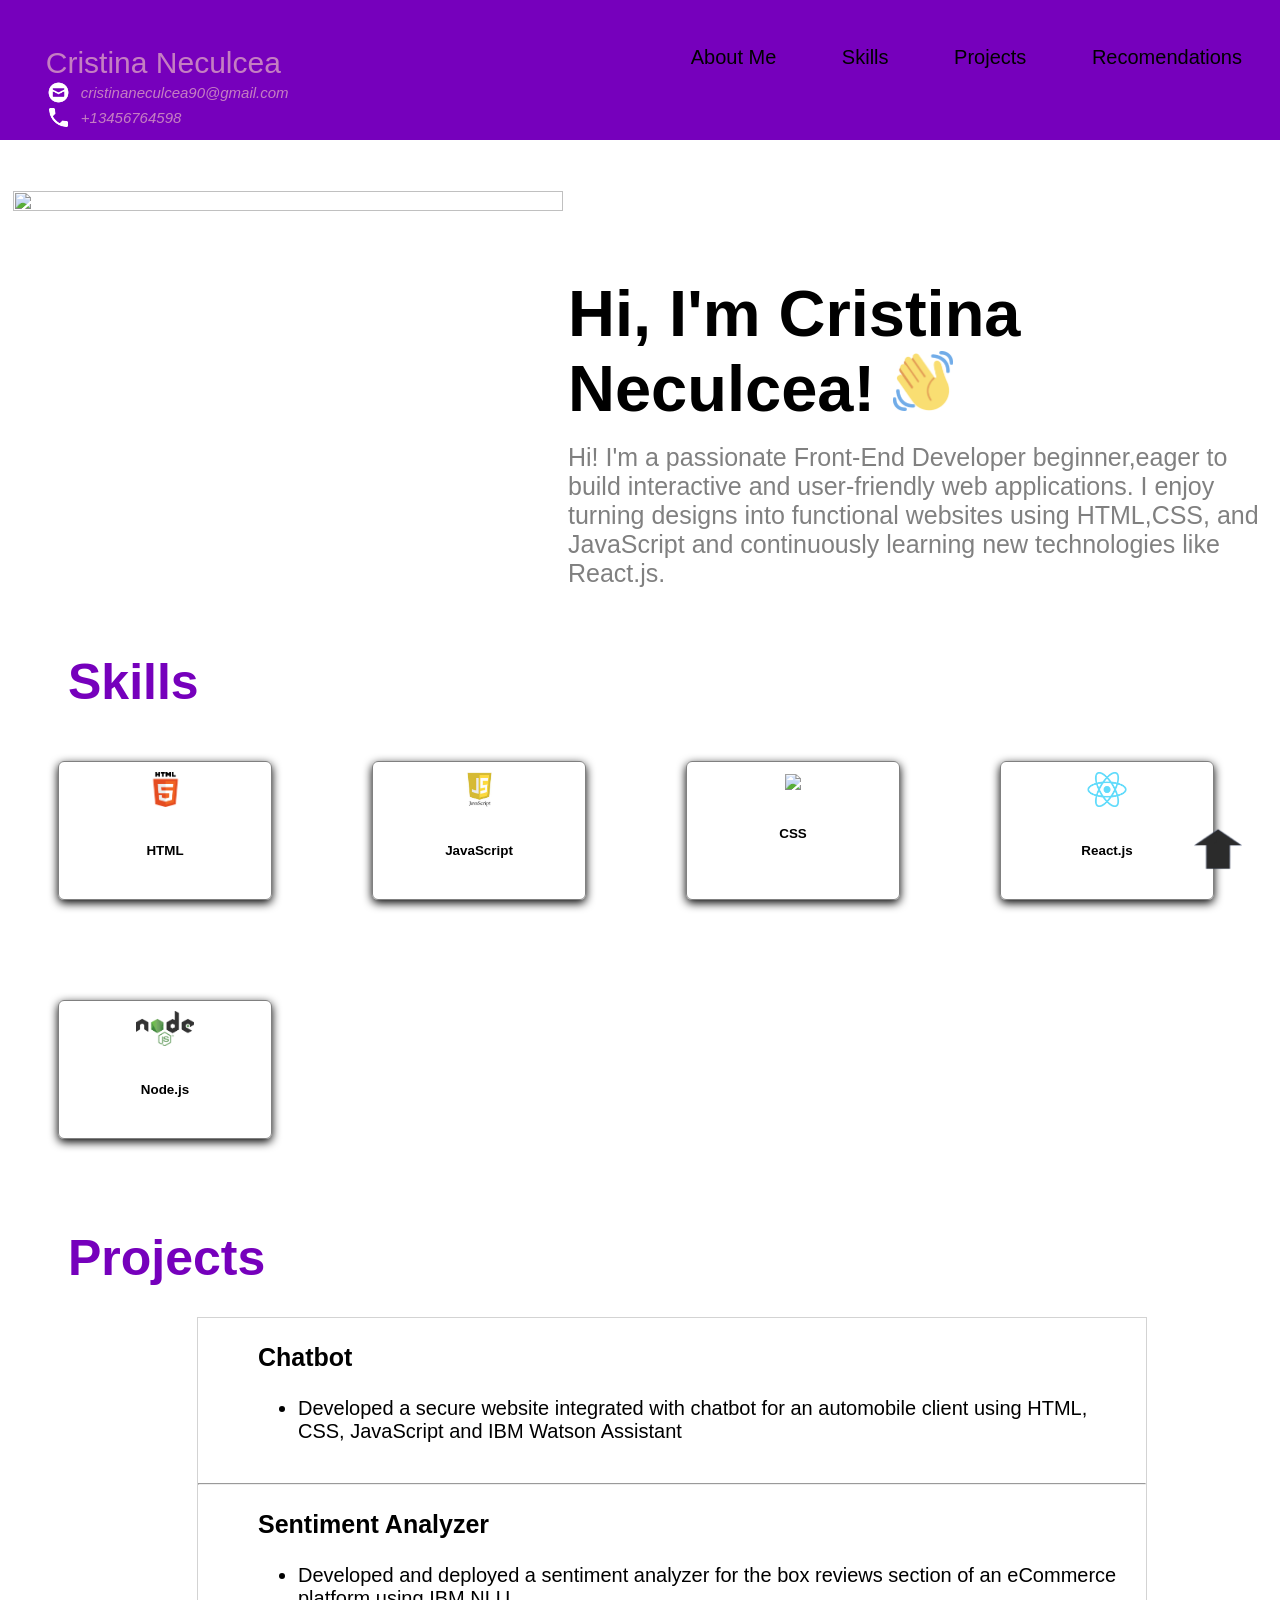
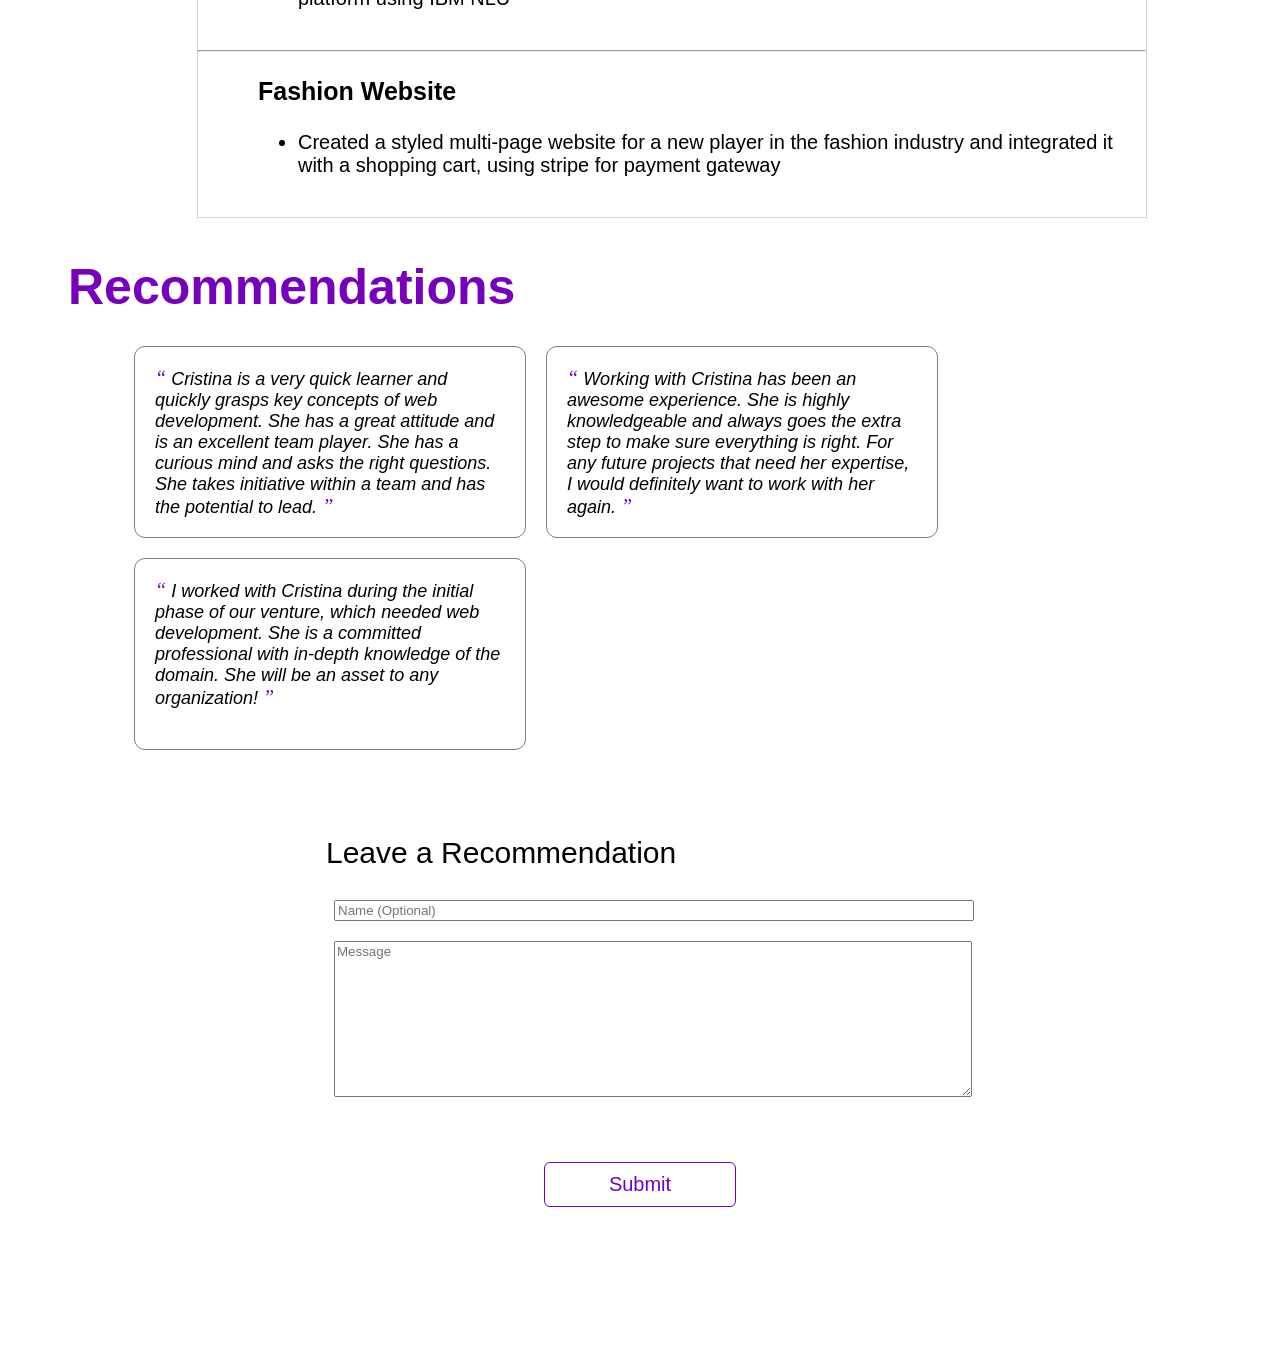
==== index.html @ 1c4257df "Rename aboutmeindex.html to index.html and add comprehensive README.md" ====
<!DOCTYPE html>
<html>
  <head>
    <title>Cristina Neculcea - Portfolio</title>
    <link rel="stylesheet" href="./aboutmestyle.css"/>
    <script src="./aboutmescript.js"></script>
  </head>
  <body>
    <!-- Navigation Bar -->
    <nav>
      <div id="home">
        <div class="profile_name">
          Cristina Neculcea
          <div class="contact_info">
            <img src="html_finalprojimages/envelope.png" alt="https://icons8.com/icon/124377/circled-envelope"/>
          cristinaneculcea90@gmail.com
        </div>
        <div style="clear:both;"></div>
        <div class="contact_info">
          <img src="html_finalprojimages/phone.png" alt="https://icons8.com/icon/124377/circled-envelope"/>
          +13456764598

        </div>
        </div>
        <div class="topdiv">
          <a class="topmenu" href="#about-me">About Me
          <a class="topmenu" href="#skills">Skills
          <a class="topmenu" href="#projects">Projects
          <a class="topmenu" href="#recommendations">Recomendations
          <!-- Add the links for Skills, Projects and Recommendation here -->

        </div>
      </div>    
    </nav>

    <!-- About Me -->
    <section id="about-me" class="container">
      <div>
        <img src="https://miro.medium.com/max/1400/1*qdAW1TjCN57h1lbuuzvchg.gif" class="profile_image"/>
      </div>

      <div>
          <h1>
            Hi, I'm Cristina Neculcea! <img src="html_finalprojimages/waving-hand.png" width="60px"/>
          </h1>
          <p>
            Hi! I'm a passionate Front-End Developer beginner,eager to build interactive and user-friendly web applications.
            I enjoy turning designs into functional websites using HTML,CSS, and JavaScript and continuously learning new 
            technologies like React.js.
      </div>
    </section>
              
    <!-- Skills -->
    <section id="skills">
      <h2>Skills</h2>
      <div style="clear:both;"></div>

      <div class="all_skills">
        <div class="skill">
          <img src="html_finalprojimages/html5.png"/>
          <h6>HTML</h6>
          <p></p>
        </div>  

        <div class="skill">
          <img src="html_finalprojimages/js.jpeg"/>
          <h6>JavaScript</h6>
          <p></p>
        </div>  

         <div class="skill">
          <img src="html_finalprojimages/css3.png"/>
          <h6>CSS</h6>
          <p></p>
        </div>  

         <div class="skill">
          <img src= "html_finalprojimages/react.png"/>
          <h6>React.js</h6>
          <p></p>
        </div>  
        
        <div class="skill">
          <img src= "html_finalprojimages/node.png"/>
          <h6>Node.js</h6>
          <p></p>
        </div>  


        <!-- Add more skills here -->


      </div>
    </section>
          
    <!-- Projects -->
    <section class="projects" id="projects">
      <h2>
        Projects
      </h2>
      <div style="clear:both;"></div>

        <div id="projects-container" class="projects-container">
          <div class="project-card">
            <h3>Chatbot</h3>
            <ul>
              <li>Developed a secure website integrated with chatbot for an automobile client using HTML, CSS, JavaScript and IBM Watson Assistant</li>
            </ul>
          </div>
          <hr>
          <div class="project-card">
            <h3>Sentiment Analyzer</h3>
            <ul>
              <li>Developed and deployed a sentiment analyzer for the box reviews section of an eCommerce platform using IBM NLU</li>
            </ul>
          </div>
          <hr>
          <div class="project-card">
            <h3>Fashion Website</h3>
            <ul>
              <li>Created a styled multi-page website for a new player in the fashion industry and integrated it with a shopping cart, using stripe for payment gateway</li>
            </ul>
          </div>
    </div>
    </section>
    <div style="clear:both;"></div>

    <!-- Recommendations -->
<section id="recommendations">
  <h2>Recommendations</h2>
  <div style="clear: both;"></div>

  <div class="all_recommendations" id="all_recommendations">

    <div class="recommendation">
      <span>&#8220;</span>
      Cristina is a very quick learner and quickly grasps key concepts of web development. 
      She has a great attitude and is an excellent team player. 
      She has a curious mind and asks the right questions. 
      She takes initiative within a team and has the potential to lead.
      <span>&#8221;</span>
    </div>

    <div class="recommendation">
      <span>&#8220;</span>
      Working with Cristina has been an awesome experience. 
      She is highly knowledgeable and always goes the extra step to make sure everything is right. 
      For any future projects that need her expertise, I would definitely want to work with her again.
      <span>&#8221;</span>
    </div>

    <div class="recommendation">
      <span>&#8220;</span>
      I worked with Cristina during the initial phase of our venture, which needed web development. 
      She is a committed professional with in-depth knowledge of the domain. 
      She will be an asset to any organization!
      <span>&#8221;</span>
    </div>

  </div>
</section>

    <!-- Recommendation Form -->
    <section id="contact">
      <div class="flex_center">
        <fieldset>
          <legend class="introduction">Leave a Recommendation</legend>          
          <input type="text" placeholder="Name (Optional)"> <br/>
          <textarea id="new_recommendation" cols="500" rows="10" placeholder="Message"></textarea>
          <div class="flex_center">
            <button id="recommend_btn" onclick="addRecommendation()">Submit</button>
          </div>
        </fieldset>
      </div>
    </section>
      <a href="#home" class = "iconbutton">
              <img src="html_finalprojimages/home.png" alt="Home" style="height:40px; width:50px;"/>
        <!--Add the code here for the logo to appear and the icon to be actionable-->
      </a>
   

    <div class="popup" id="popup" class="flex_center">
      <img src="html_finalprojimages/checkmark--outline.svg"/>
      <h3><!-- Add appropriate text here--></h3>
      <button onclick="showPopup(false)">Ok</button>
    </div>
  </body>
</html>
---- aboutmestyle.css ----
body {
  font-family: 'Trebuchet MS', 'Lucida Sans Unicode', 'Lucida Grande', 'Lucida Sans', Arial, sans-serif;
}

/* Navigation Bar */

#home {
  background-color:  #7600bc;
  padding-bottom: 1cm;
  margin-left:-1cm;
  margin-right:-1cm;
  margin-top:-1cm;
  padding-top: 2cm;
  padding-bottom: 2cm;
  height: 5mm;
 }

.topmenu {
  color: black;
  margin: 10px;
  padding: 20px;
  font-size: 20px;
  text-decoration:none;
}

.topmenu:hover {
  color: black;
  font-weight: bolder;
  text-decoration: underline;
  /* Add the styles here */
}

.topdiv {
  float: right;
  padding-right: 1cm;
}

.profile_name {
  float: left;
  padding-left: 2cm;
  color: #C57EC2;
  font-size: 30px;
  /* Add the styles here */
}

.profile_name .contact_info {
  font-size: 15px;
  font-style: italic;
  display: flex;
  align-items: center;
  flex-direction: row;
}

.contact_info img {
  width:25px;
  margin-right: 10px;
  float:left;
}

/* Titles */

h2 {
  text-align: justify;
  font-size: 50px;
  text-align: center;
  float: left;
  color: #7600bc;
  margin: 30px;
  margin-left: 60px;
  margin-top: 40px;
  margin-bottom: 0px;
}

.introduction {
  text-align: justify;
  font-size: 30px;
  text-align: center;
  float: left;
  margin-top: 30px;
  margin-bottom: 20px;
  animation-duration: 5s;
  position: relative;
}

/* Used in the About Me sections */

.container {
  display: flex;
}

/* About Me */

.about-me {
  display: flex;
  align-items: center;
}

#about-me h1 {
  font-size: 65px;
  margin-top: 90px;
  color:black;
}

#about-me p {
  font-size: 25px;
  color: rgb(128, 128, 128);
  margin-top: -1cm;
}

.profile_image {
  width: 550px;
  height: fit-content;
  vertical-align: middle;
  margin: 5px;
}

/* Skills */

.all_skills {
  display: flex;
  flex-direction: row;
  flex-flow: wrap;
}

.skill {
  border: 1px solid gray;
  display: block;
  border-radius: 6px;
  text-align: center;
  margin: 50px;
  padding: 10px;
  width: 2in;
  font-size: 20px;
  box-shadow: 0 3px 10px black;
}

.skill img {
  height: 35px;
  align-items: center;
}

.skills h6 {
  align-items: center;
  font-size: 20px;
  margin-block-start: 8px;
  margin-block-end: 5px;
  font-weight: bold;
} 

.skills p {
  align-items: center;
  font-size: 15px;
  color: black;
  margin-block-start: 5px;
  margin-block-end: 5px;
} 

.flex_center {
  display: flex;
  align-items: center;
  justify-content: center;
}

/* Projects */

.projects-container {
  margin-top: 30px;
  margin-left: 60px;
}

.projects-container {
  border: 1px solid lightgray;
  width: 75%;
  margin-left: 5cm;
}

.project-card {
  margin: 0 15px 15px 30px;
  padding-bottom: 5px;
}

.project-card h3 {
  font-size: 25px;
  margin-left: 30px;
}

.project-card li {
  font-size: 20px;
  margin-left: 30px;
}

/* Recommendations */

.all_recommendations {
  display: flex;
  align-items: center;
  margin-left: 1in;
  flex-direction: row;
  flex-flow: wrap;
  padding: 20px;
}

.recommendation {
  font-style: italic;
  text-align: left;
  width: 21.875rem;
  padding: 1rem;
  background-color: white;
  border-radius: 11px;
  box-shadow: 0 3px 10px var(--primary-shadow);
  padding: 20px;
  margin: 10px;
  border:1px solid gray;
  font-size: 18px;
  height:150px
}

.recommendation span {
  color:#7600bc;
  font-size: 20px;
  font-family: 'Times New Roman', Times, serif;
}

/* Scroll to Top Button */

.iconbutton{
  width: 48px;
  height: 48px;
  display: flex;
  align-items: center;
  justify-content: center;
  position: fixed;
  right: 3%;
  bottom: 3%;
  cursor: pointer;
}

/* Form Pop-up */

.popup {
  width:400px;
  background-color: white;
  border-radius: 3mm;
  top: 50%;
  left:50%;
  transform: translate(-50%,-50%);
  text-align: center;
  position: fixed;
  /* padding: 30px; */
  visibility: hidden;
}

.popup img {
  padding-top: 20px;
}

.popup button {
  background-color: #fff;
  border: 1px solid #7600bc;
  color: #7600bc;
  display: block;
  border-radius: 6px;
  text-align: center;
  margin: 50px;
  padding: 10px;
  width: 2in;
  font-size: 20px;
  margin-left: 25%;
}

.popup button:hover {
  background-color: #fff;
  border: 2px solid #7600bc;
  color: #7600bc;
  display: block;
  font-weight: bolder;
  text-align: center;
  cursor: pointer;
  margin-left: 25%;
}

/* Recommendation Form */

input, textarea {
  font-family: 'Trebuchet MS', 'Lucida Sans Unicode', 'Lucida Grande', 'Lucida Sans', Arial, sans-serif; 
  margin: 10px;  
  width:100%;
}

fieldset {
  display: flexbox;
  align-content: center;
  justify-content: center;  
  padding: 25px; 
  margin-left: 50px; 
  margin-right: 50px;   
  border: thin solid white;
  width: 50%;
}

/* Buttons */

button {
  background-color: #fff;
  border: 1px solid #7600bc;
  color: #7600bc;
  display: block;
  border-radius: 6px;
  text-align: center;
  margin: 50px;
  padding: 10px;
  width: 2in;
  font-size: 20px;
}

button:hover {
  background-color: #7600bc;
  border: 1px solid #7600bc;
  color: #fff;
  display: block;
  border-radius: 6px;
  text-align: center;
  cursor: pointer;
}
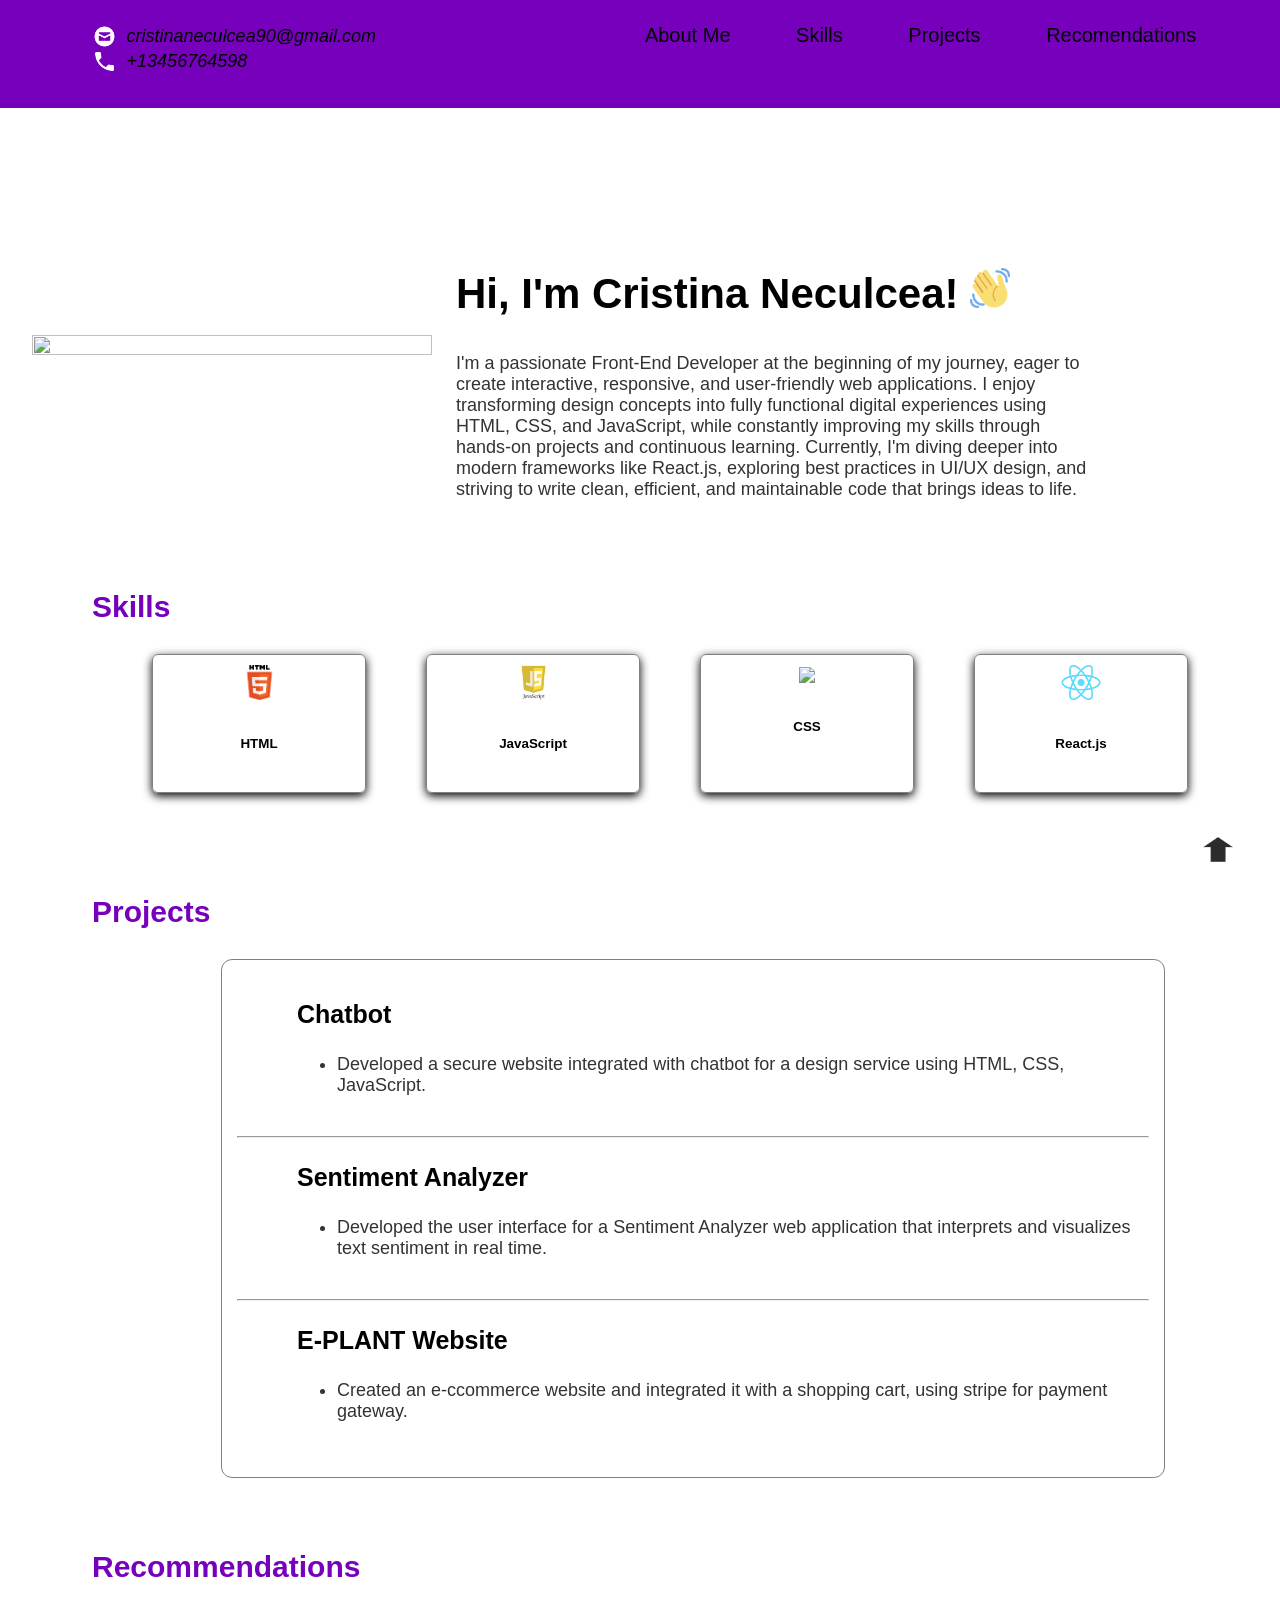
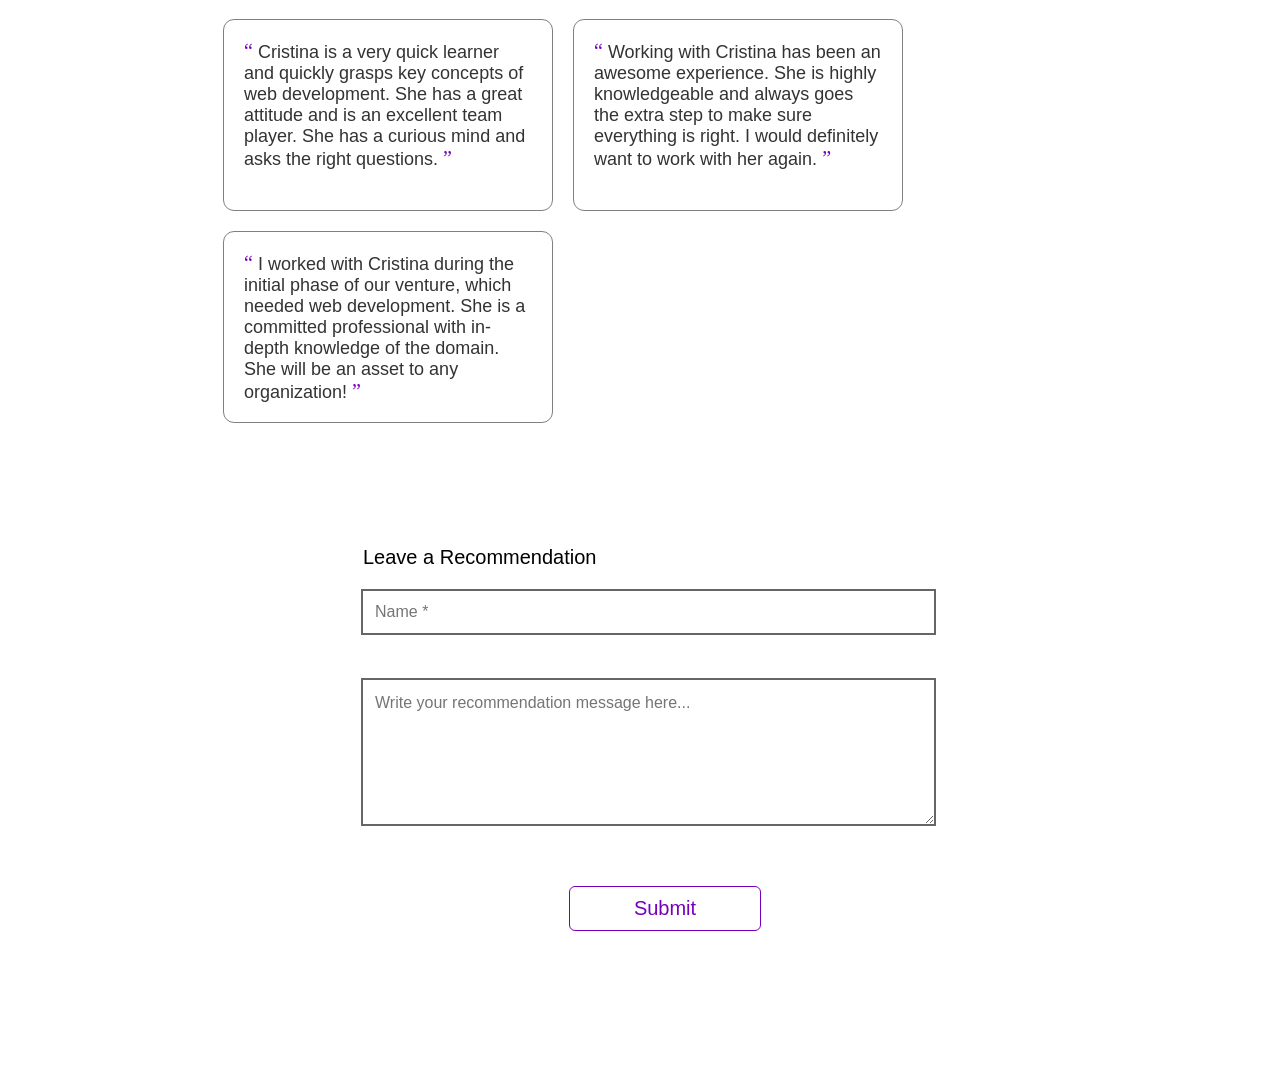
==== commit 67f45ff4: "update" ====
--- a/index.html
+++ b/index.html
@@ -10,7 +10,6 @@
     <nav>
       <div id="home">
         <div class="profile_name">
-          Cristina Neculcea
           <div class="contact_info">
             <img src="html_finalprojimages/envelope.png" alt="https://icons8.com/icon/124377/circled-envelope"/>
           cristinaneculcea90@gmail.com
@@ -33,6 +32,7 @@
       </div>    
     </nav>
 
+    <div class="main-content">
     <!-- About Me -->
     <section id="about-me" class="container">
       <div>
@@ -41,12 +41,10 @@
 
       <div>
           <h1>
-            Hi, I'm Cristina Neculcea! <img src="html_finalprojimages/waving-hand.png" width="60px"/>
+            Hi, I'm Cristina Neculcea! <img src="html_finalprojimages/waving-hand.png" width="40px"/>
           </h1>
           <p>
-            Hi! I'm a passionate Front-End Developer beginner,eager to build interactive and user-friendly web applications.
-            I enjoy turning designs into functional websites using HTML,CSS, and JavaScript and continuously learning new 
-            technologies like React.js.
+           I'm a passionate Front-End Developer at the beginning of my journey, eager to create interactive, responsive, and user-friendly web applications. I enjoy transforming design concepts into fully functional digital experiences using HTML, CSS, and JavaScript, while constantly improving my skills through hands-on projects and continuous learning. Currently, I'm diving deeper into modern frameworks like React.js, exploring best practices in UI/UX design, and striving to write clean, efficient, and maintainable code that brings ideas to life.
       </div>
     </section>
               
@@ -79,17 +77,6 @@
           <h6>React.js</h6>
           <p></p>
         </div>  
-        
-        <div class="skill">
-          <img src= "html_finalprojimages/node.png"/>
-          <h6>Node.js</h6>
-          <p></p>
-        </div>  
-
-
-        <!-- Add more skills here -->
-
-
       </div>
     </section>
           
@@ -104,21 +91,21 @@
           <div class="project-card">
             <h3>Chatbot</h3>
             <ul>
-              <li>Developed a secure website integrated with chatbot for an automobile client using HTML, CSS, JavaScript and IBM Watson Assistant</li>
+              <li>Developed a secure website integrated with chatbot for a design service using HTML, CSS, JavaScript. </li>
             </ul>
           </div>
           <hr>
           <div class="project-card">
             <h3>Sentiment Analyzer</h3>
             <ul>
-              <li>Developed and deployed a sentiment analyzer for the box reviews section of an eCommerce platform using IBM NLU</li>
+              <li>Developed the user interface for a Sentiment Analyzer web application that interprets and visualizes text sentiment in real time.</li>
             </ul>
           </div>
           <hr>
           <div class="project-card">
-            <h3>Fashion Website</h3>
+            <h3>E-PLANT Website</h3>
             <ul>
-              <li>Created a styled multi-page website for a new player in the fashion industry and integrated it with a shopping cart, using stripe for payment gateway</li>
+              <li>Created an e-ccommerce website and integrated it with a shopping cart, using stripe for payment gateway.</li>
             </ul>
           </div>
     </div>
@@ -137,7 +124,6 @@
       Cristina is a very quick learner and quickly grasps key concepts of web development. 
       She has a great attitude and is an excellent team player. 
       She has a curious mind and asks the right questions. 
-      She takes initiative within a team and has the potential to lead.
       <span>&#8221;</span>
     </div>
 
@@ -145,7 +131,7 @@
       <span>&#8220;</span>
       Working with Cristina has been an awesome experience. 
       She is highly knowledgeable and always goes the extra step to make sure everything is right. 
-      For any future projects that need her expertise, I would definitely want to work with her again.
+      I would definitely want to work with her again.
       <span>&#8221;</span>
     </div>
 
@@ -165,17 +151,18 @@
       <div class="flex_center">
         <fieldset>
           <legend class="introduction">Leave a Recommendation</legend>          
-          <input type="text" placeholder="Name (Optional)"> <br/>
-          <textarea id="new_recommendation" cols="500" rows="10" placeholder="Message"></textarea>
+          <input type="text" id="name_input" placeholder="Name *" required style="all: unset; display: block; width: 90%; padding: 10px; margin: 10px 0; border: 2px solid #666; background: white; font-size: 16px; color: black;"> <br/>
+          <textarea id="new_recommendation" placeholder="Write your recommendation message here..." rows="6" cols="50" required style="all: unset; display: block; width: 90%; height: 100px; padding: 10px; margin: 10px 0; border: 2px solid #666; background: white; font-size: 16px; color: black; resize: vertical; font-family: Arial;"></textarea>
           <div class="flex_center">
             <button id="recommend_btn" onclick="addRecommendation()">Submit</button>
           </div>
         </fieldset>
       </div>
     </section>
+    </div>
+    
       <a href="#home" class = "iconbutton">
-              <img src="html_finalprojimages/home.png" alt="Home" style="height:40px; width:50px;"/>
-        <!--Add the code here for the logo to appear and the icon to be actionable-->
+              <img src="html_finalprojimages/home.png" alt="Home" style="height:25px; width:30px;"/>
       </a>
    
 
--- a/aboutmestyle.css
+++ b/aboutmestyle.css
@@ -1,18 +1,16 @@
 body {
   font-family: 'Trebuchet MS', 'Lucida Sans Unicode', 'Lucida Grande', 'Lucida Sans', Arial, sans-serif;
-}
-
+  margin: 0;
+  padding: 0;
+}
 /* Navigation Bar */
 
 #home {
   background-color:  #7600bc;
-  padding-bottom: 1cm;
-  margin-left:-1cm;
-  margin-right:-1cm;
-  margin-top:-1cm;
-  padding-top: 2cm;
-  padding-bottom: 2cm;
-  height: 5mm;
+  padding: 1.5rem 1rem;
+  margin: 0 0 0.5rem 0;
+  height: auto;
+  min-height: 60px;
  }
 
 .topmenu {
@@ -22,14 +20,6 @@
   font-size: 20px;
   text-decoration:none;
 }
-
-.topmenu:hover {
-  color: black;
-  font-weight: bolder;
-  text-decoration: underline;
-  /* Add the styles here */
-}
-
 .topdiv {
   float: right;
   padding-right: 1cm;
@@ -38,17 +28,18 @@
 .profile_name {
   float: left;
   padding-left: 2cm;
-  color: #C57EC2;
+  color: black;
   font-size: 30px;
   /* Add the styles here */
 }
 
 .profile_name .contact_info {
-  font-size: 15px;
+  font-size: 18px;
   font-style: italic;
   display: flex;
   align-items: center;
   flex-direction: row;
+  color: black;
 }
 
 .contact_info img {
@@ -61,7 +52,7 @@
 
 h2 {
   text-align: justify;
-  font-size: 50px;
+  font-size: 30px;
   text-align: center;
   float: left;
   color: #7600bc;
@@ -73,12 +64,11 @@
 
 .introduction {
   text-align: justify;
-  font-size: 30px;
+  font-size: 20px;
   text-align: center;
   float: left;
   margin-top: 30px;
   margin-bottom: 20px;
-  animation-duration: 5s;
   position: relative;
 }
 
@@ -86,6 +76,11 @@
 
 .container {
   display: flex;
+  max-width: 1400px;
+  margin: 0 auto;
+  padding: 1rem;
+  align-items: center;
+  gap: 1.5rem;
 }
 
 /* About Me */
@@ -96,22 +91,24 @@
 }
 
 #about-me h1 {
-  font-size: 65px;
+  font-size: 42px;
   margin-top: 90px;
-  color:black;
-}
-
+  color:black !important;
+  text-underline-position: unset;
+}
 #about-me p {
-  font-size: 25px;
-  color: rgb(128, 128, 128);
-  margin-top: -1cm;
+  font-size: 18px;
+  color: #333333 !important;
+  margin-top: 20px;
+  margin-right:150px;
+  text-underline-position: unset;
 }
 
 .profile_image {
-  width: 550px;
+  width: 400px;
   height: fit-content;
-  vertical-align: middle;
-  margin: 5px;
+  vertical-align: left;
+  margin: 0px;
 }
 
 /* Skills */
@@ -120,6 +117,9 @@
   display: flex;
   flex-direction: row;
   flex-flow: wrap;
+  justify-content: center;
+  margin-left: 60px;
+  margin-right: auto;
 }
 
 .skill {
@@ -127,7 +127,7 @@
   display: block;
   border-radius: 6px;
   text-align: center;
-  margin: 50px;
+  margin: 30px;
   padding: 10px;
   width: 2in;
   font-size: 20px;
@@ -149,8 +149,8 @@
 
 .skills p {
   align-items: center;
-  font-size: 15px;
-  color: black;
+  font-size: 18px;
+  color: #333333;
   margin-block-start: 5px;
   margin-block-end: 5px;
 } 
@@ -161,6 +161,20 @@
   justify-content: center;
 }
 
+/* General Section Styling */
+section {
+  max-width: 1400px;
+  margin: 0 auto;
+  padding: 1rem;
+}
+
+/* Main content wrapper */
+.main-content {
+  max-width: 1400px;
+  margin: 0 auto;
+  padding: 0 1rem;
+}
+
 /* Projects */
 
 .projects-container {
@@ -169,9 +183,13 @@
 }
 
 .projects-container {
-  border: 1px solid lightgray;
+  border: 1px solid gray;
+  border-radius: 11px;
+  box-shadow: 0 3px 10px var(--primary-shadow);
+  background-color: white;
   width: 75%;
   margin-left: 5cm;
+  padding: 15px;
 }
 
 .project-card {
@@ -185,8 +203,9 @@
 }
 
 .project-card li {
-  font-size: 20px;
+  font-size: 18px;
   margin-left: 30px;
+  color: #333333;
 }
 
 /* Recommendations */
@@ -194,17 +213,15 @@
 .all_recommendations {
   display: flex;
   align-items: center;
-  margin-left: 1in;
+  margin-left: calc(1in + 60px);
   flex-direction: row;
   flex-flow: wrap;
-  padding: 20px;
+  padding: 25px;
 }
 
 .recommendation {
-  font-style: italic;
   text-align: left;
-  width: 21.875rem;
-  padding: 1rem;
+  width: 18rem;
   background-color: white;
   border-radius: 11px;
   box-shadow: 0 3px 10px var(--primary-shadow);
@@ -212,7 +229,8 @@
   margin: 10px;
   border:1px solid gray;
   font-size: 18px;
-  height:150px
+  height:150px;
+  color: #333333;
 }
 
 .recommendation span {
@@ -284,7 +302,42 @@
 input, textarea {
   font-family: 'Trebuchet MS', 'Lucida Sans Unicode', 'Lucida Grande', 'Lucida Sans', Arial, sans-serif; 
   margin: 10px;  
-  width:100%;
+  width: 95%;
+  font-size: 18px;
+  color: #333333 !important;
+  pointer-events: auto !important;
+  user-select: text !important;
+  cursor: text !important;
+  border: 2px solid #666 !important;
+  padding: 12px !important;
+  background-color: white !important;
+  position: relative !important;
+  z-index: 999 !important;
+  outline: 2px solid transparent;
+  box-sizing: border-box;
+  caret-color: #333333 !important;
+}
+
+input:focus, textarea:focus {
+  border-color: #7600bc !important;
+  outline: 2px solid #7600bc !important;
+  outline-offset: 1px;
+  box-shadow: 0 0 8px rgba(118, 0, 188, 0.4) !important;
+  caret-color: #7600bc !important;
+}
+
+input:active, textarea:active {
+  border-color: #7600bc !important;
+  outline: 2px solid #7600bc !important;
+}
+
+/* Specific styling for textarea */
+textarea {
+  min-height: 120px !important;
+  max-height: 300px !important;
+  resize: vertical !important;
+  line-height: 1.4 !important;
+  overflow-y: auto !important;
 }
 
 fieldset {
@@ -292,7 +345,7 @@
   align-content: center;
   justify-content: center;  
   padding: 25px; 
-  margin-left: 50px; 
+  margin-left: 100px; 
   margin-right: 50px;   
   border: thin solid white;
   width: 50%;
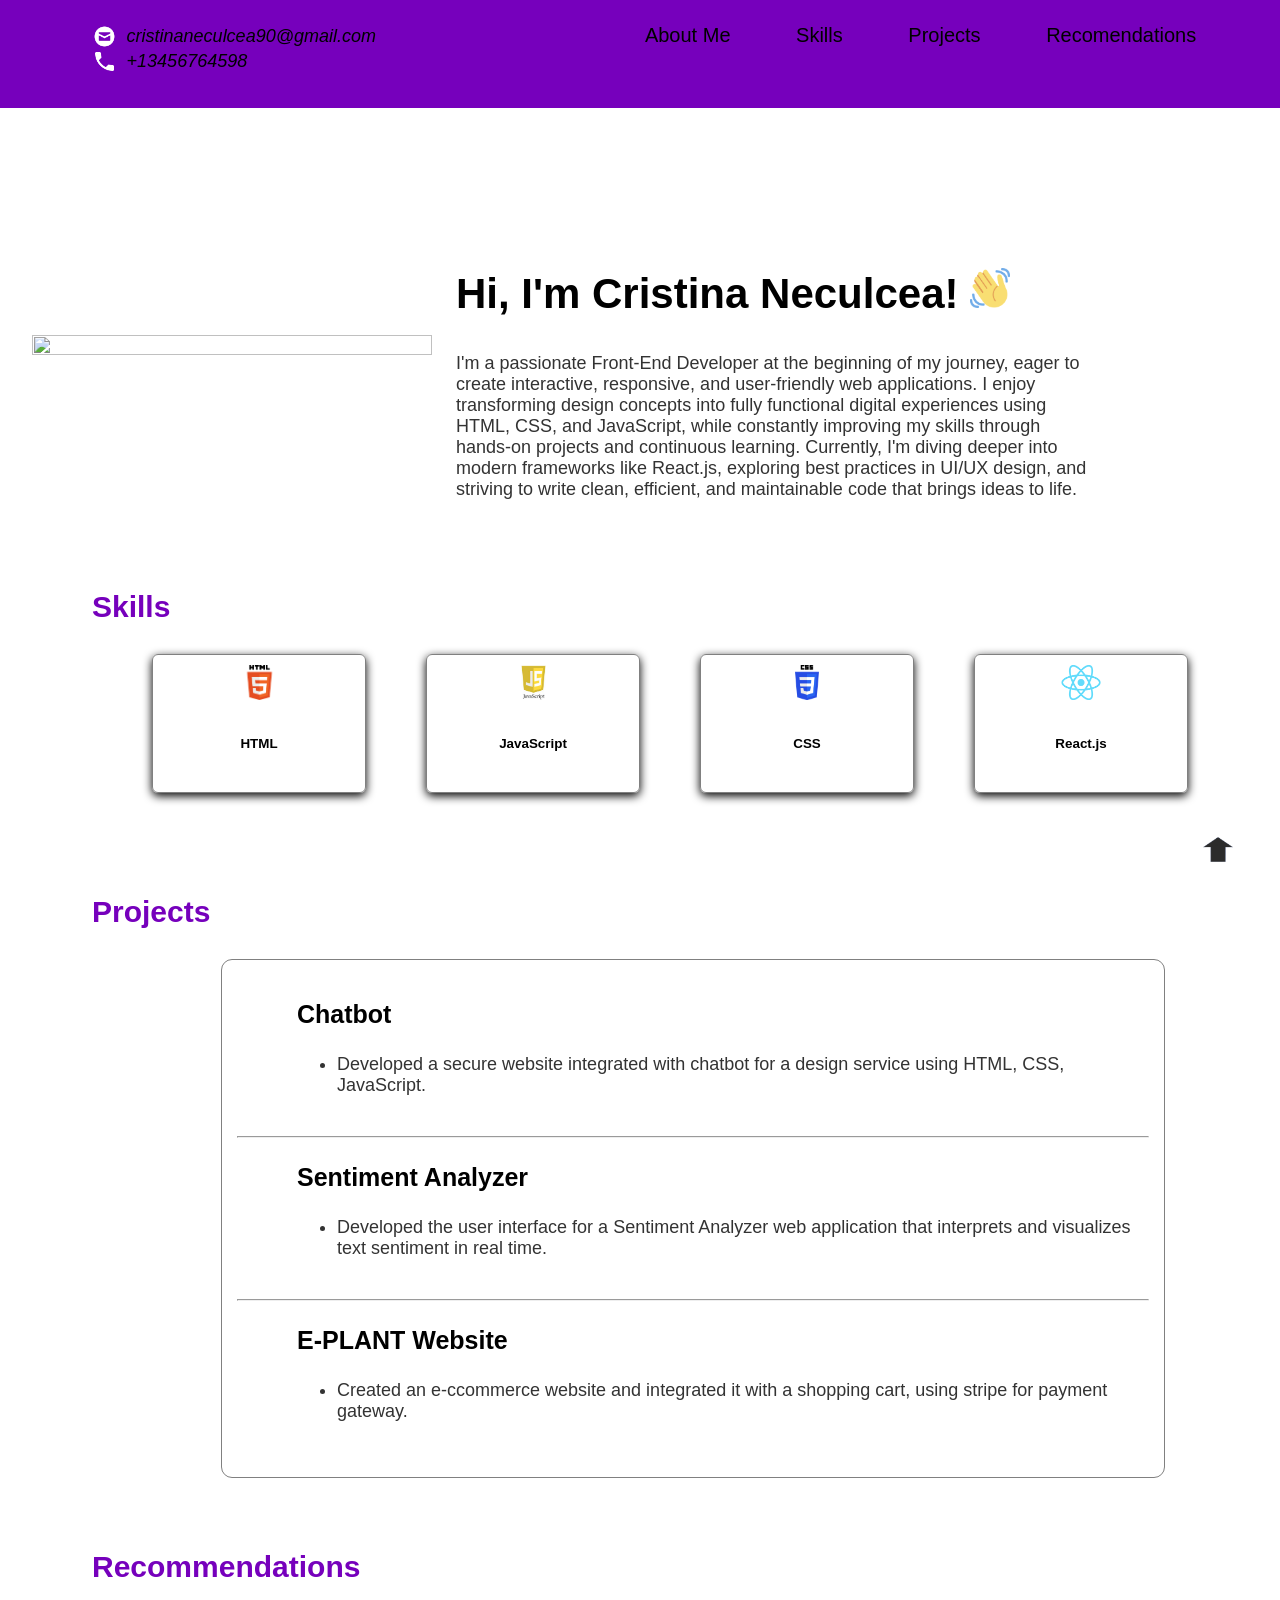
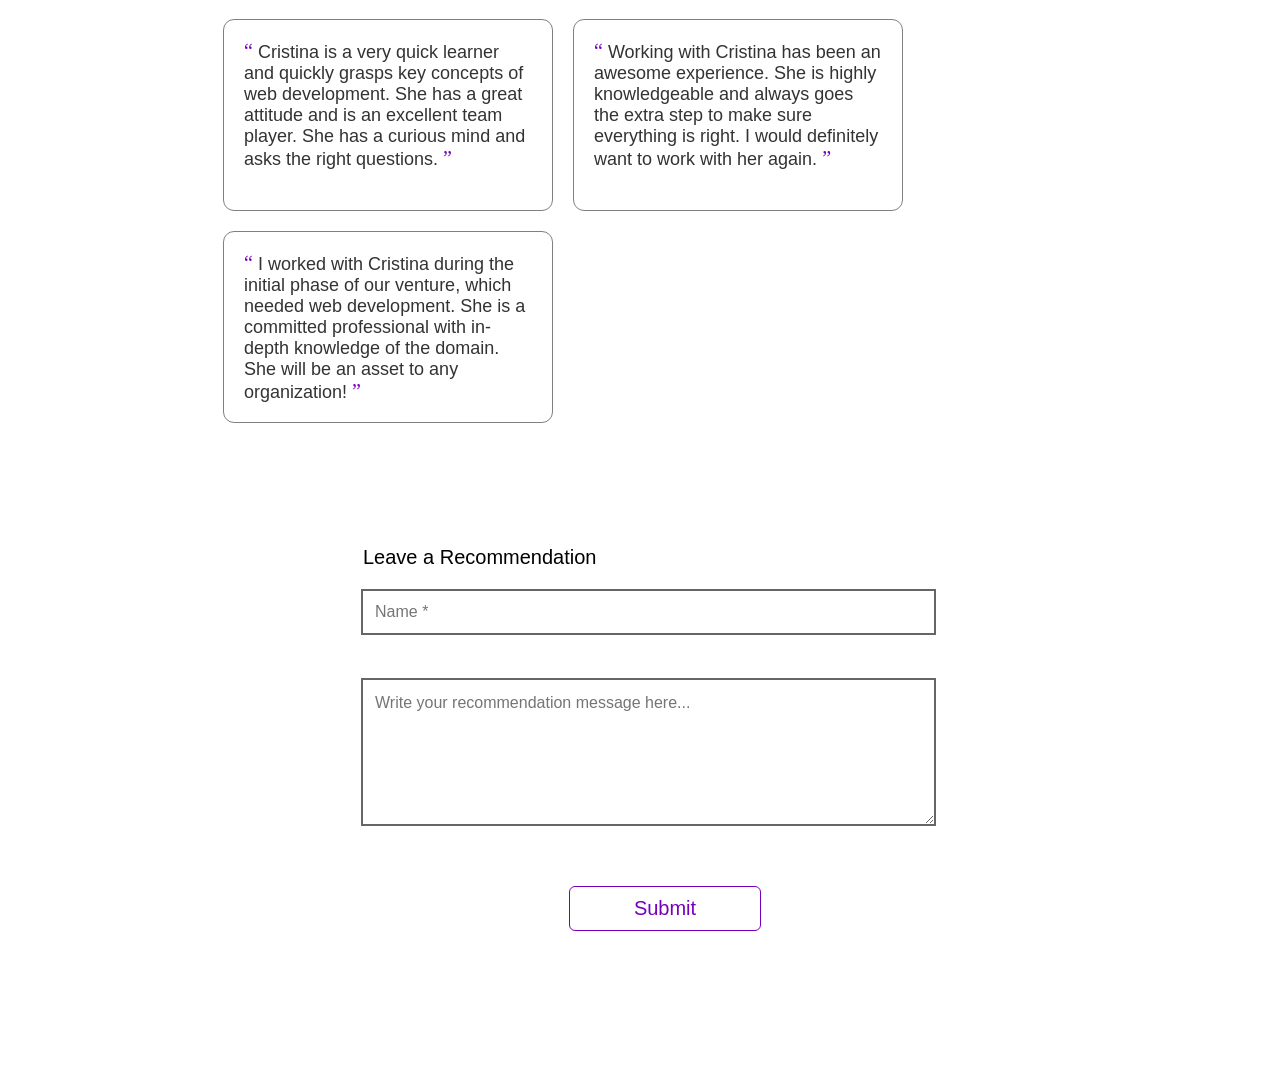
==== commit bef7f039: "fix CSS image filename" ====
--- a/index.html
+++ b/index.html
@@ -67,7 +67,7 @@
         </div>  
 
          <div class="skill">
-          <img src="html_finalprojimages/css3.png"/>
+          <img src="html_finalprojimages/CSS.png"/>
           <h6>CSS</h6>
           <p></p>
         </div>  
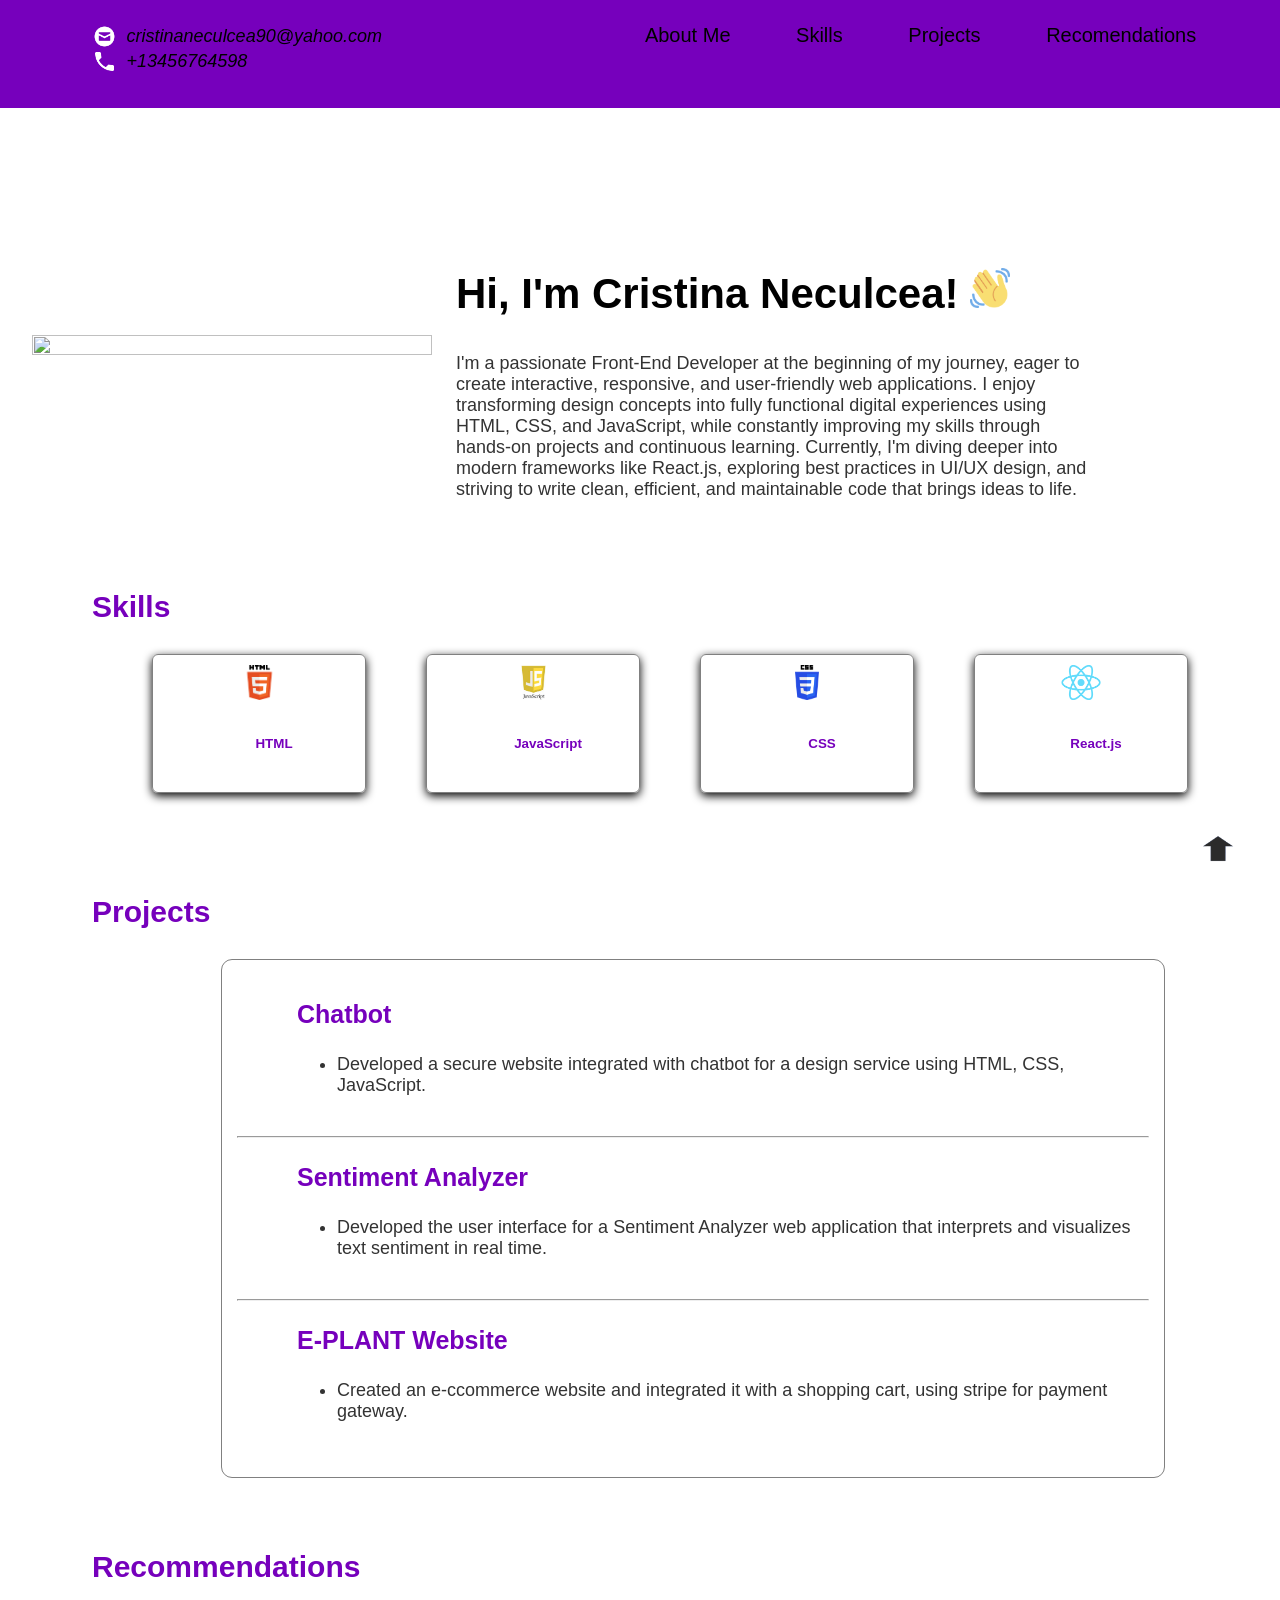
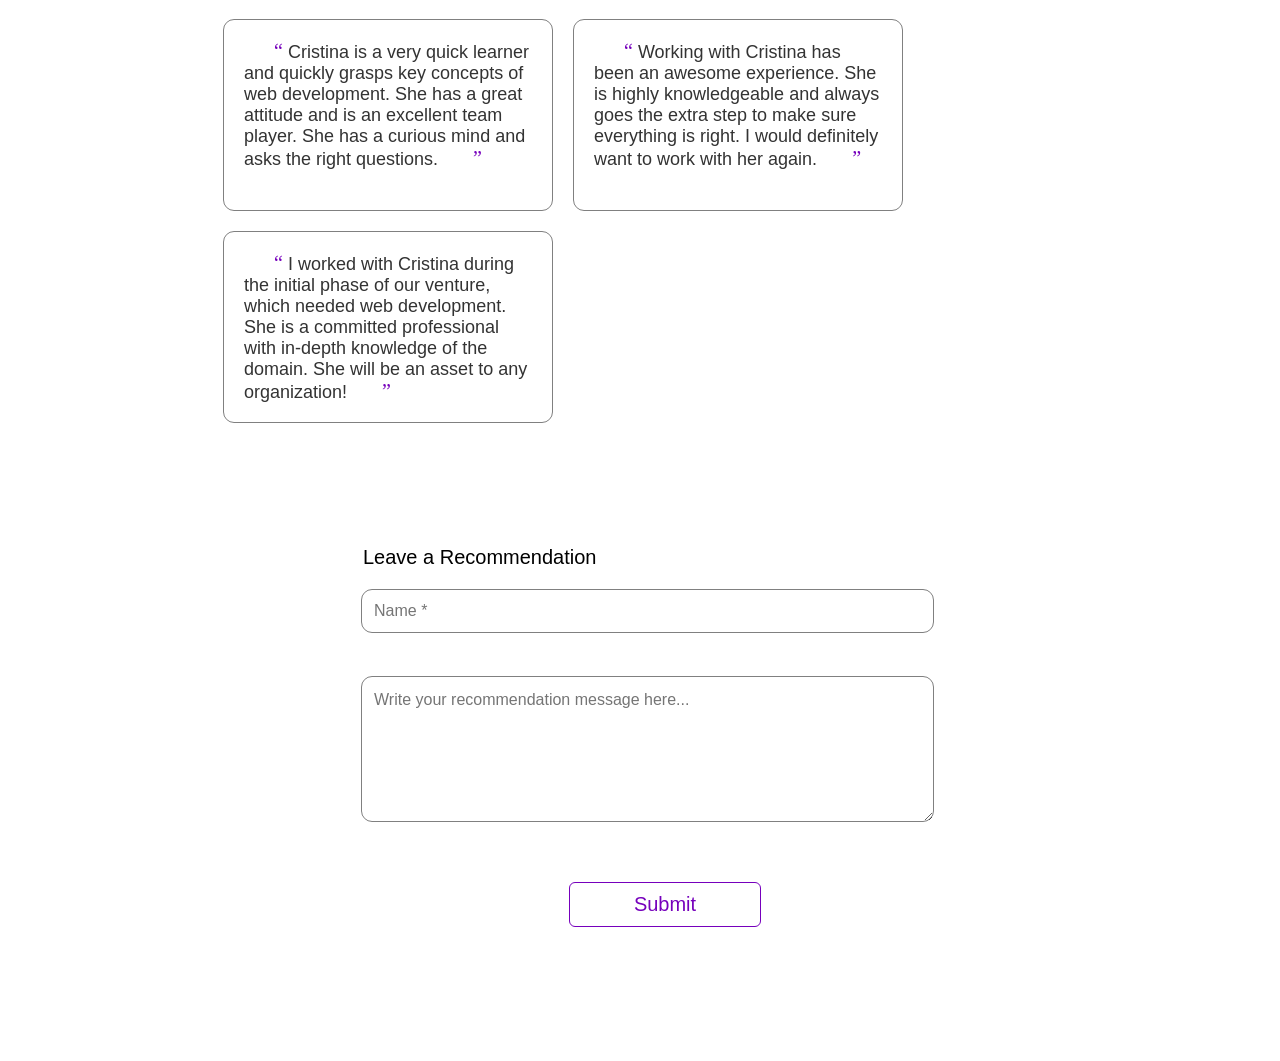
==== commit b793abc5: "update" ====
--- a/index.html
+++ b/index.html
@@ -12,7 +12,7 @@
         <div class="profile_name">
           <div class="contact_info">
             <img src="html_finalprojimages/envelope.png" alt="https://icons8.com/icon/124377/circled-envelope"/>
-          cristinaneculcea90@gmail.com
+          cristinaneculcea90@yahoo.com
         </div>
         <div style="clear:both;"></div>
         <div class="contact_info">
@@ -26,8 +26,6 @@
           <a class="topmenu" href="#skills">Skills
           <a class="topmenu" href="#projects">Projects
           <a class="topmenu" href="#recommendations">Recomendations
-          <!-- Add the links for Skills, Projects and Recommendation here -->
-
         </div>
       </div>    
     </nav>
--- a/aboutmestyle.css
+++ b/aboutmestyle.css
@@ -237,8 +237,19 @@
   color:#7600bc;
   font-size: 20px;
   font-family: 'Times New Roman', Times, serif;
-}
-
+  margin-left: 30px;
+}
+
+/* Make skill and project purple text match left margin */
+.skill h6 {
+  color: #7600bc;
+  margin-left: 30px;
+}
+
+.project-card h3 {
+  color: #7600bc;
+  margin-left: 30px;
+}
 /* Scroll to Top Button */
 
 .iconbutton{
@@ -308,7 +319,7 @@
   pointer-events: auto !important;
   user-select: text !important;
   cursor: text !important;
-  border: 2px solid #666 !important;
+  border: 1px solid gray !important;
   padding: 12px !important;
   background-color: white !important;
   position: relative !important;
@@ -316,6 +327,7 @@
   outline: 2px solid transparent;
   box-sizing: border-box;
   caret-color: #333333 !important;
+  border-radius: 11px !important;
 }
 
 input:focus, textarea:focus {
